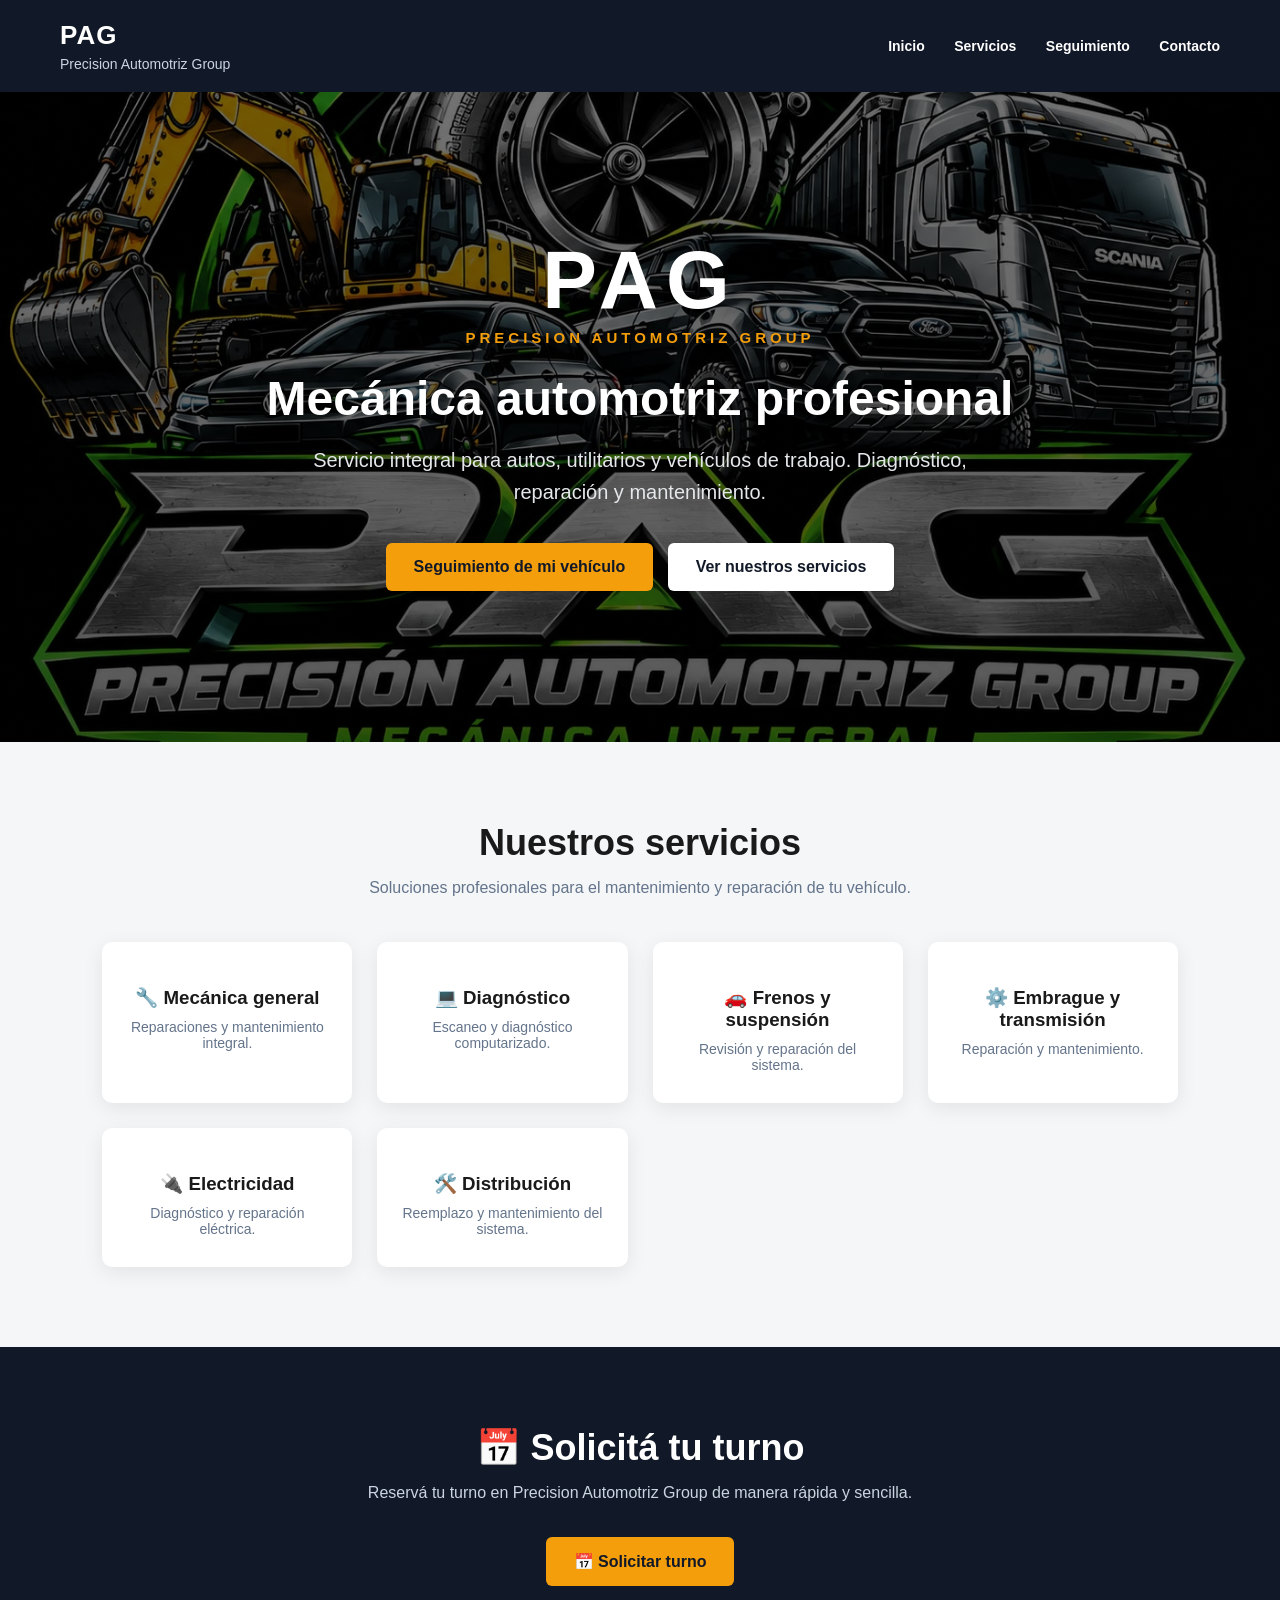
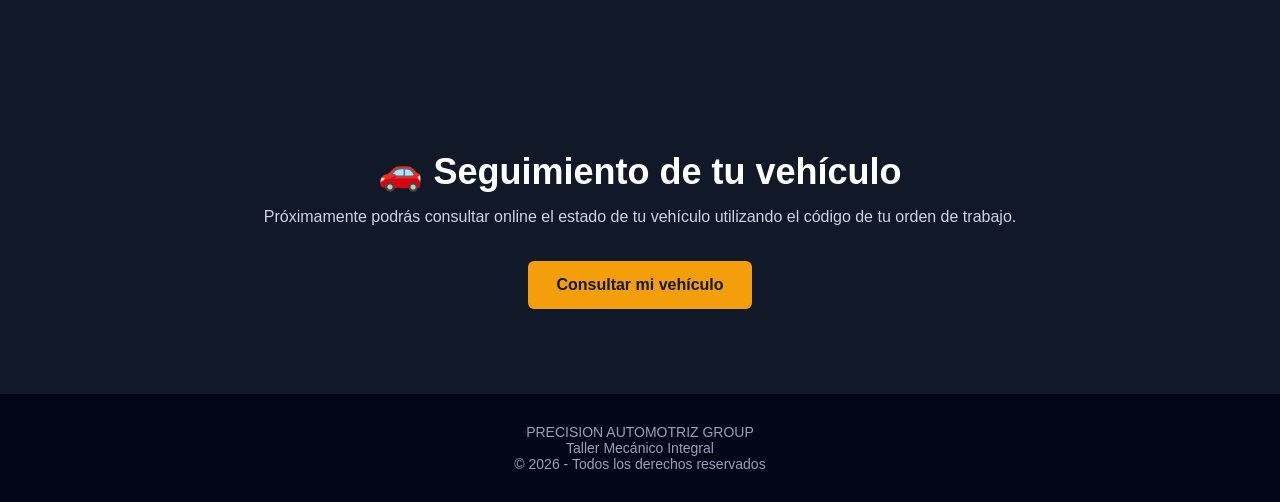
==== index.html @ 0e78e992 "Add files via upload" ====
<!DOCTYPE html>
<html lang="es">

<head>
    <meta charset="UTF-8">
    <meta name="viewport" content="width=device-width, initial-scale=1.0">

    <link rel="stylesheet" href="estilos.css">

    <title>Precision Automotriz Group</title>
</head>

<body>

    <header>

        <div class="logo">
            <h1>PAG</h1>
            <p>Precision Automotriz Group</p>
        </div>

        <nav>
            <a href="#inicio">Inicio</a>
            <a href="#servicios">Servicios</a>
            <a href="seguimiento">Seguimiento</a>
            <a href="#contacto">Contacto</a>
        </nav>

    </header>


    <section class="hero" id="inicio">

        <div class="hero-content">

    <div class="hero-brand">
        <span>PAG</span>
        <small>PRECISION AUTOMOTRIZ GROUP</small>
    </div>

    <h2>Mecánica automotriz profesional</h2>

    <p>
        Servicio integral para autos, utilitarios y vehículos de trabajo.
        Diagnóstico, reparación y mantenimiento.
    </p>

    <div class="hero-buttons">

    <a href="./seguimiento.html" class="btn btn-primary">
        Seguimiento de mi vehículo
    </a>

    <a href="#servicios" class="btn btn-secondary">
        Ver nuestros servicios
    </a>

</div>

</div>

    </section>


    <section class="services" id="servicios">

        <h2>Nuestros servicios</h2>

        <p class="services-description">
            Soluciones profesionales para el mantenimiento y reparación de tu vehículo.
        </p>

        <div class="services-grid">

            <div class="service-card">
                <h3>🔧 Mecánica general</h3>
                <p>Reparaciones y mantenimiento integral.</p>
            </div>

            <div class="service-card">
                <h3>💻 Diagnóstico</h3>
                <p>Escaneo y diagnóstico computarizado.</p>
            </div>

            <div class="service-card">
                <h3>🚗 Frenos y suspensión</h3>
                <p>Revisión y reparación del sistema.</p>
            </div>

            <div class="service-card">
                <h3>⚙️ Embrague y transmisión</h3>
                <p>Reparación y mantenimiento.</p>
            </div>

            <div class="service-card">
                <h3>🔌 Electricidad</h3>
                <p>Diagnóstico y reparación eléctrica.</p>
            </div>

            <div class="service-card">
                <h3>🛠️ Distribución</h3>
                <p>Reemplazo y mantenimiento del sistema.</p>
            </div>

        </div>

    </section>

<section class="tracking" id="turnos">

    <h2>📅 Solicitá tu turno</h2>

    <p>
        Reservá tu turno en Precision Automotriz Group
        de manera rápida y sencilla.
    </p>

    <a href="turnos.html" class="btn btn-primary">
        📅 Solicitar turno
    </a>

</section>
    <section class="tracking" id="seguimiento">

        <h2>🚗 Seguimiento de tu vehículo</h2>

        <p>
            Próximamente podrás consultar online el estado de tu vehículo
            utilizando el código de tu orden de trabajo.
        </p>

        <a href="#" class="btn btn-primary">
            Consultar mi vehículo
        </a>

    </section>


    <footer id="contacto">

        <p>PRECISION AUTOMOTRIZ GROUP</p>

        <p>Taller Mecánico Integral</p>

        <p>© 2026 - Todos los derechos reservados</p>

    </footer>

</body>

</html>
---- estilos.css ----
* {
    margin: 0;
    padding: 0;
    box-sizing: border-box;
}

body {
    font-family: Arial, Helvetica, sans-serif;
    background: #f4f6f8;
    color: #1a1a1a;
}

/* ENCABEZADO */

header {
    background: #111827;
    color: white;
    padding: 20px 60px;
    display: flex;
    justify-content: space-between;
    align-items: center;
}

.logo h1 {
    font-size: 26px;
    letter-spacing: 1px;
}

.logo p {
    color: #cbd5e1;
    margin-top: 5px;
    font-size: 14px;
}

nav a {
    color: white;
    text-decoration: none;
    margin-left: 25px;
    font-weight: bold;
    font-size: 14px;
}

nav a:hover {
    color: #f59e0b;
}

/* PORTADA */

.hero {
    min-height: 650px;

    background:
        linear-gradient(
            rgba(0, 0, 0, 0.55),
            rgba(0, 0, 0, 0.65)
        ),
        url("poster-pag.jpg");

    background-size: cover;
    background-position: center;
    background-repeat: no-repeat;

    display: flex;
    align-items: center;
    justify-content: center;

    text-align: center;
    color: white;

    padding: 60px 20px;
}

.hero-content {
    max-width: 850px;
}

.hero h2 {
    font-size: 52px;
    margin-bottom: 20px;
}

.hero p {
    font-size: 20px;
    margin-bottom: 35px;
    color: #e5e7eb;
}

/* BOTONES */

.btn {
    display: inline-block;
    padding: 15px 28px;
    margin: 5px;
    border-radius: 6px;
    text-decoration: none;
    font-weight: bold;
    transition: 0.3s;
}

.btn-primary {
    background: #f59e0b;
    color: #111827;
}

.btn-primary:hover {
    background: #d97706;
}

.btn-secondary {
    background: white;
    color: #111827;
}

.btn-secondary:hover {
    background: #e5e7eb;
}

/* SERVICIOS */

.services {
    padding: 80px 8%;
    text-align: center;
}

.services h2 {
    font-size: 36px;
    margin-bottom: 15px;
}

.services-description {
    color: #64748b;
    margin-bottom: 45px;
}

.services-grid {
    display: grid;
    grid-template-columns: repeat(auto-fit, minmax(220px, 1fr));
    gap: 25px;
}

.service-card {
    background: white;
    padding: 30px 20px;
    border-radius: 10px;
    box-shadow: 0 5px 20px rgba(0,0,0,0.08);
    transition: 0.3s;
}

.service-card:hover {
    transform: translateY(-5px);
}

.service-card h3 {
    margin: 15px 0 10px;
}

.service-card p {
    color: #64748b;
    font-size: 14px;
}

/* SEGUIMIENTO */

.tracking {
    background: #111827;
    color: white;
    padding: 80px 20px;
    text-align: center;
}

.tracking h2 {
    font-size: 36px;
    margin-bottom: 15px;
}

.tracking p {
    color: #cbd5e1;
    margin-bottom: 30px;
}

/* FOOTER */

footer {
    background: #020617;
    color: #94a3b8;
    text-align: center;
    padding: 30px 20px;
    font-size: 14px;
}

/* CELULAR */

@media (max-width: 768px) {

    header {
        padding: 20px;
        flex-direction: column;
        gap: 20px;
    }

    nav a {
        margin: 0 7px;
        font-size: 12px;
    }

    .hero h2 {
        font-size: 36px;
    }

    .hero p {
        font-size: 17px;
    }
}
/* MARCA PRINCIPAL */

.hero-brand {
    margin-bottom: 25px;
}

.hero-brand span {
    display: block;
    font-size: 82px;
    font-weight: 900;
    letter-spacing: 8px;
    line-height: 1;
}

.hero-brand small {
    display: block;
    margin-top: 8px;
    font-size: 15px;
    letter-spacing: 4px;
    color: #f59e0b;
    font-weight: bold;
}

/* BOTONES DE PORTADA */

.hero-buttons {
    margin-top: 30px;
}

/* TEXTO PRINCIPAL */

.hero h2 {
    font-size: 48px;
    font-weight: 800;
    margin-bottom: 18px;
}

.hero p {
    max-width: 700px;
    margin: 0 auto;
    line-height: 1.6;
}
/* PÁGINA DE SEGUIMIENTO */

.tracking-page {
    min-height: 650px;
    background: #f4f6f8;

    display: flex;
    align-items: center;
    justify-content: center;

    padding: 60px 20px;
}

.tracking-box {
    width: 100%;
    max-width: 550px;

    background: white;

    padding: 50px 40px;

    border-radius: 15px;

    text-align: center;

    box-shadow: 0 10px 35px rgba(0, 0, 0, 0.10);
}

.tracking-logo {
    font-size: 58px;
    font-weight: 900;
    letter-spacing: 7px;

    color: #111827;

    margin-bottom: 20px;
}

.tracking-box h2 {
    font-size: 32px;
    margin-bottom: 15px;
}

.tracking-box p {
    color: #64748b;
    line-height: 1.6;
    margin-bottom: 30px;
}

.tracking-box input {
    width: 100%;

    padding: 16px;

    border: 2px solid #e2e8f0;

    border-radius: 7px;

    font-size: 16px;

    text-align: center;

    outline: none;

    margin-bottom: 15px;
}

.tracking-box input:focus {
    border-color: #f59e0b;
}

.tracking-box .btn {
    border: none;
    cursor: pointer;
    width: 100%;
}

.volver {
    display: block;

    margin-top: 25px;

    color: #64748b;

    text-decoration: none;

    font-size: 14px;
}

.volver:hover {
    color: #f59e0b;
}
/* RESULTADO DEL SEGUIMIENTO */

#resultado {
    margin-top: 30px;
    text-align: left;
}

.resultado {
    background: #f8fafc;
    border: 1px solid #e2e8f0;
    border-radius: 12px;
    padding: 25px;
    box-shadow: 0 5px 18px rgba(0, 0, 0, 0.06);
}

.resultado h3 {
    font-size: 22px;
    color: #111827;
    margin-bottom: 20px;
    text-align: center;
}

.resultado p {
    color: #334155;
    margin: 12px 0;
    padding-bottom: 10px;
    border-bottom: 1px solid #e2e8f0;
}

.resultado p:last-child {
    border-bottom: none;
}

.resultado strong {
    color: #111827;
}

/* ESTADO DEL VEHÍCULO */

.resultado p:nth-child(4) {
    color: #15803d;
    font-weight: bold;
}

/* ORDEN NO ENCONTRADA */

.resultado.error {
    text-align: center;
    border: 1px solid #fecaca;
    background: #fef2f2;
}

.resultado.error h3 {
    color: #b91c1c;
}

.resultado.error p {
    color: #991b1b;
}
/* ==========================================
   ESTADO DEL VEHÍCULO
   ========================================== */

.estado-vehiculo {
    display: inline-block;
    padding: 8px 16px;
    margin-left: 8px;
    border-radius: 20px;
    background: #111827 !important;
    color: white !important;
    font-weight: bold !important;
    font-size: 14px !important;
    line-height: 1.2;
}
/* CABECERA DE LA ORDEN */

.ficha-cabecera {
    background: #111827;
    color: white;

    padding: 15px 20px;

    margin: 20px 0 25px;

    border-radius: 8px;

    display: flex;
    justify-content: space-between;
    align-items: center;
}

.ficha-cabecera span {
    font-size: 12px;
    letter-spacing: 1px;
    color: #cbd5e1;
    font-weight: bold;
}

.ficha-cabecera strong {
    font-size: 20px;
    color: #f59e0b;
}
/* TITULOS DE SECCIONES */

.titulo-seccion {

    margin-top: 25px;
    margin-bottom: 15px;

    padding-bottom: 8px;

    border-bottom: 2px solid #f59e0b;

    font-size: 18px;

    color: #111827;

    font-weight: 800;
}
/* FOTOS DEL VEHÍCULO */

.foto-vehiculo {
    display: block;

    width: 100%;
    max-width: 450px;

    height: 280px;

    object-fit: cover;

    margin: 20px auto;

    border-radius: 12px;

    border: 1px solid #e2e8f0;

    box-shadow: 0 5px 18px rgba(0, 0, 0, 0.10);
}
/* ==========================================
   PANEL ADMINISTRATIVO
   ========================================== */

.admin-page {
    min-height: 650px;
    background: #f4f6f8;
    padding: 60px 20px;
}

.admin-box {
    width: 100%;
    max-width: 850px;
    margin: auto;
    background: white;
    padding: 45px;
    border-radius: 15px;
    box-shadow: 0 10px 35px rgba(0, 0, 0, 0.10);
}

.admin-logo {
    font-size: 55px;
    font-weight: 900;
    letter-spacing: 7px;
    color: #111827;
    text-align: center;
    margin-bottom: 15px;
}

.admin-box h2 {
    text-align: center;
    font-size: 30px;
    margin-bottom: 10px;
    color: #111827;
}

.admin-description {
    text-align: center;
    color: #64748b;
    margin-bottom: 35px;
}

#formNuevaOrden {
    display: grid;
    grid-template-columns: 1fr 1fr;
    gap: 18px;
}

#formNuevaOrden input,
#formNuevaOrden select,
#formNuevaOrden textarea {
    width: 100%;
    padding: 14px;
    border: 1px solid #cbd5e1;
    border-radius: 7px;
    font-family: Arial, Helvetica, sans-serif;
    font-size: 15px;
    outline: none;
}

#formNuevaOrden input:focus,
#formNuevaOrden select:focus,
#formNuevaOrden textarea:focus {
    border-color: #f59e0b;
}

#formNuevaOrden textarea {
    resize: vertical;
}

#formNuevaOrden textarea,
#formNuevaOrden button {
    grid-column: 1 / -1;
}

.admin-button {
    width: 100%;
    padding: 15px;
    margin-top: 10px;
    border: none;
    border-radius: 7px;
    background: #111827;
    color: white;
    font-size: 15px;
    font-weight: bold;
    cursor: pointer;
    transition: 0.3s;
}

.admin-button:hover {
    background: #f59e0b;
    color: #111827;
}

@media (max-width: 700px) {

    .admin-box {
        padding: 25px;
    }

    #formNuevaOrden {
        grid-template-columns: 1fr;
    }

}
/* ==========================================
   PROGRESO DEL VEHÍCULO
   ========================================== */

.progreso-vehiculo {
    display: flex;
    align-items: flex-start;
    justify-content: center;
    gap: 8px;
    margin: 30px 0;
    padding: 20px 10px;
}

.paso {
    display: flex;
    flex-direction: column;
    align-items: center;
    min-width: 70px;
    color: #94a3b8;
}

.paso span {
    width: 38px;
    height: 38px;
    border-radius: 50%;
    background: #e2e8f0;
    color: #64748b;
    display: flex;
    align-items: center;
    justify-content: center;
    font-weight: bold;
}

.paso small {
    margin-top: 8px;
    font-size: 11px;
    text-align: center;
}

.paso.activo span {
    background: #f59e0b;
    color: #111827;
}

.paso.activo small {
    color: #111827;
    font-weight: bold;
}

.linea {
    width: 45px;
    height: 3px;
    background: #e2e8f0;
    margin-top: 18px;
}

.paso.activo + .linea {
    background: #f59e0b;
}

@media (max-width: 600px) {

    .progreso-vehiculo {
        gap: 2px;
    }

    .linea {
        width: 15px;
    }

    .paso {
        min-width: 50px;
    }

    .paso span {
        width: 32px;
        height: 32px;
    }

    .paso small {
        font-size: 9px;
    }
}
/* ==========================================
   LISTADO DE ÓRDENES
   ========================================== */

.orden-admin {
    background: #ffffff;
    border: 1px solid #e2e8f0;
    border-radius: 12px;
    padding: 20px;
    margin: 15px 0;
    box-shadow: 0 4px 12px rgba(0, 0, 0, 0.06);
}

.orden-admin h3 {
    margin-top: 0;
    color: #111827;
    font-size: 20px;
}

.orden-admin p {
    margin: 8px 0;
    color: #475569;
}

.orden-admin strong {
    color: #111827;
}

.orden-admin .admin-button {
    margin-top: 12px;
}
/* ==========================================
   ESTADOS DE LAS ÓRDENES
   ========================================== */

.estado-orden {
    display: inline-block;
    padding: 6px 12px;
    border-radius: 20px;
    font-size: 12px;
    font-weight: bold;
    margin-top: 4px;
}

.estado-recepcion {
    background: #fef3c7;
    color: #92400e;
}

.estado-diagnostico {
    background: #dbeafe;
    color: #1e40af;
}

.estado-reparacion {
    background: #e0e7ff;
    color: #3730a3;
}

.estado-repuestos {
    background: #ffedd5;
    color: #9a3412;
}

.estado-listo {
    background: #dcfce7;
    color: #166534;
}

.estado-entregado {
    background: #e5e7eb;
    color: #374151;
}
/* ==========================================
   ESTADOS DE LOS TURNOS
   ========================================== */

.estado-turno {
    display: inline-block;
    padding: 6px 12px;
    border-radius: 20px;
    font-size: 12px;
    font-weight: bold;
}

.estado-pendiente {
    background: #fef3c7;
    color: #92400e;
}

.estado-confirmado {
    background: #dcfce7;
    color: #166534;
}

.estado-cancelado {
    background: #fee2e2;
    color: #991b1b;
}
.estado-atendido {
    background: #dbeafe;
    color: #1e40af;
}
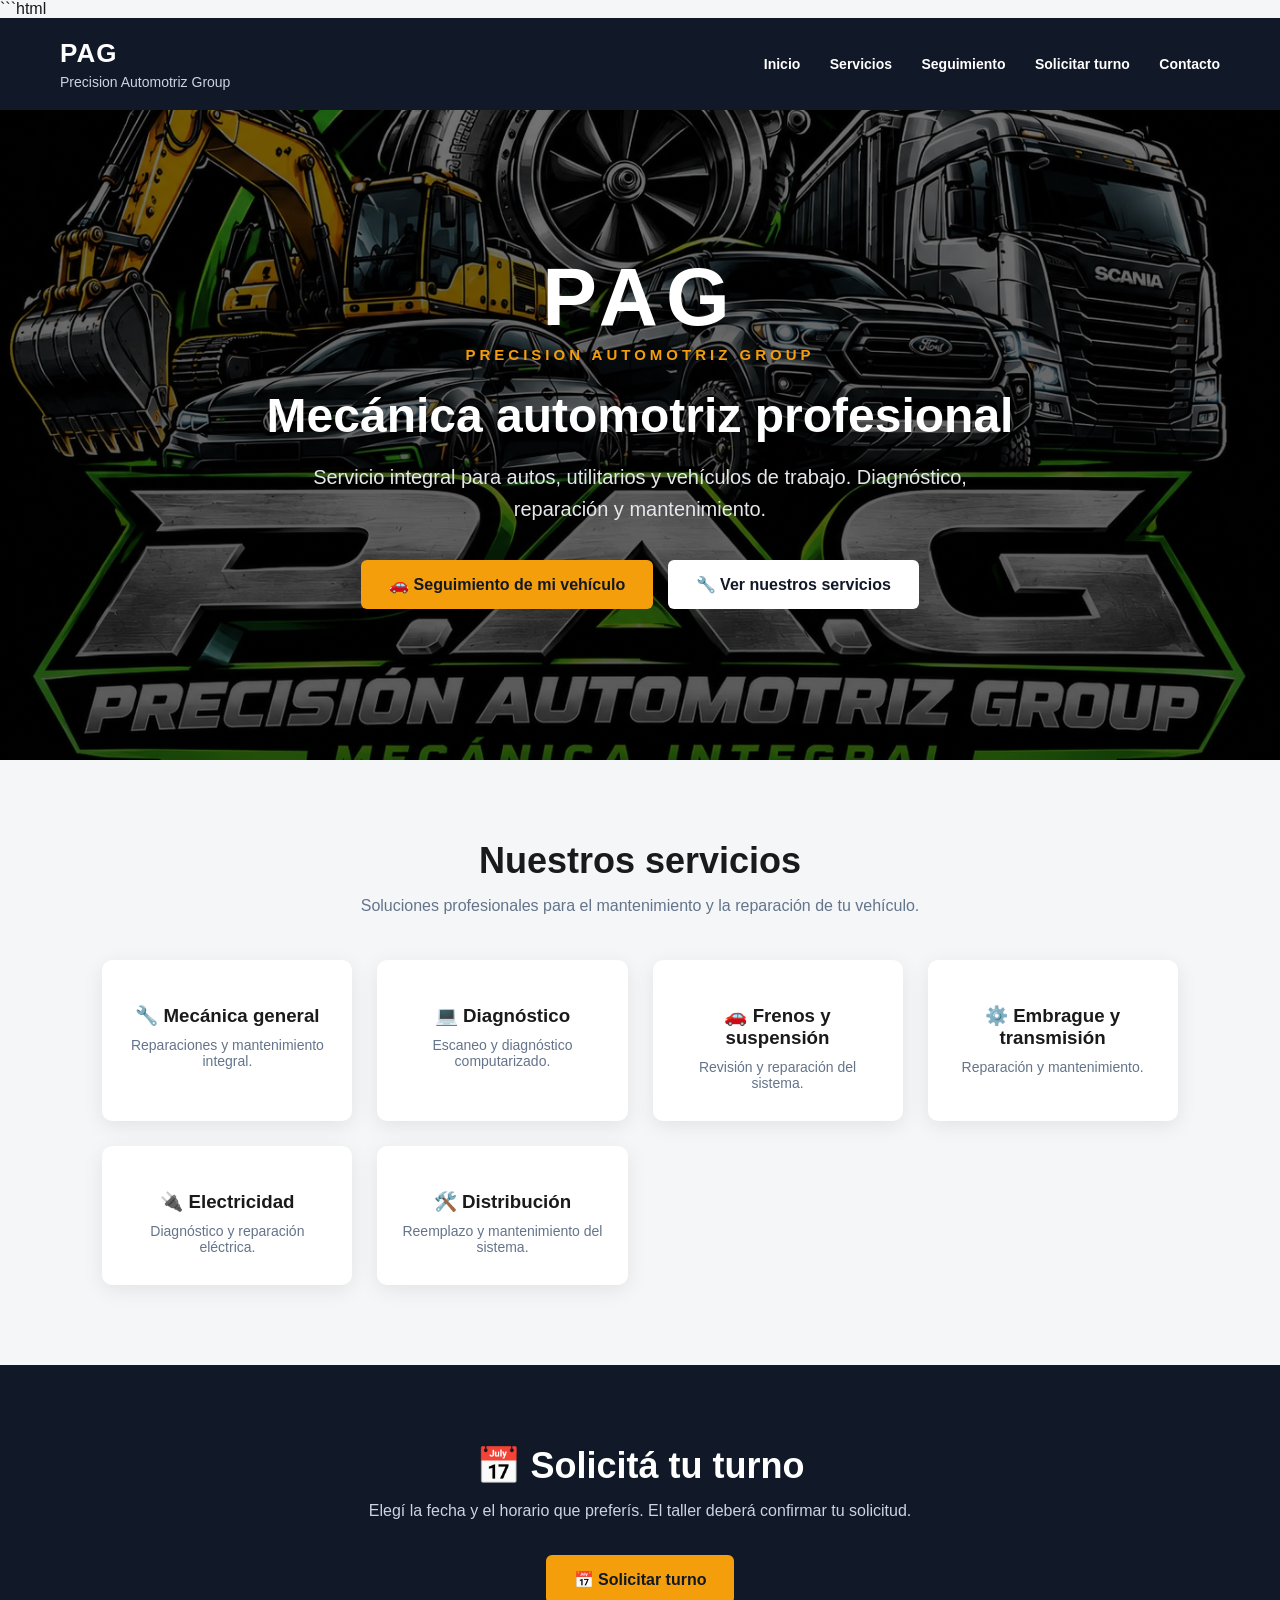
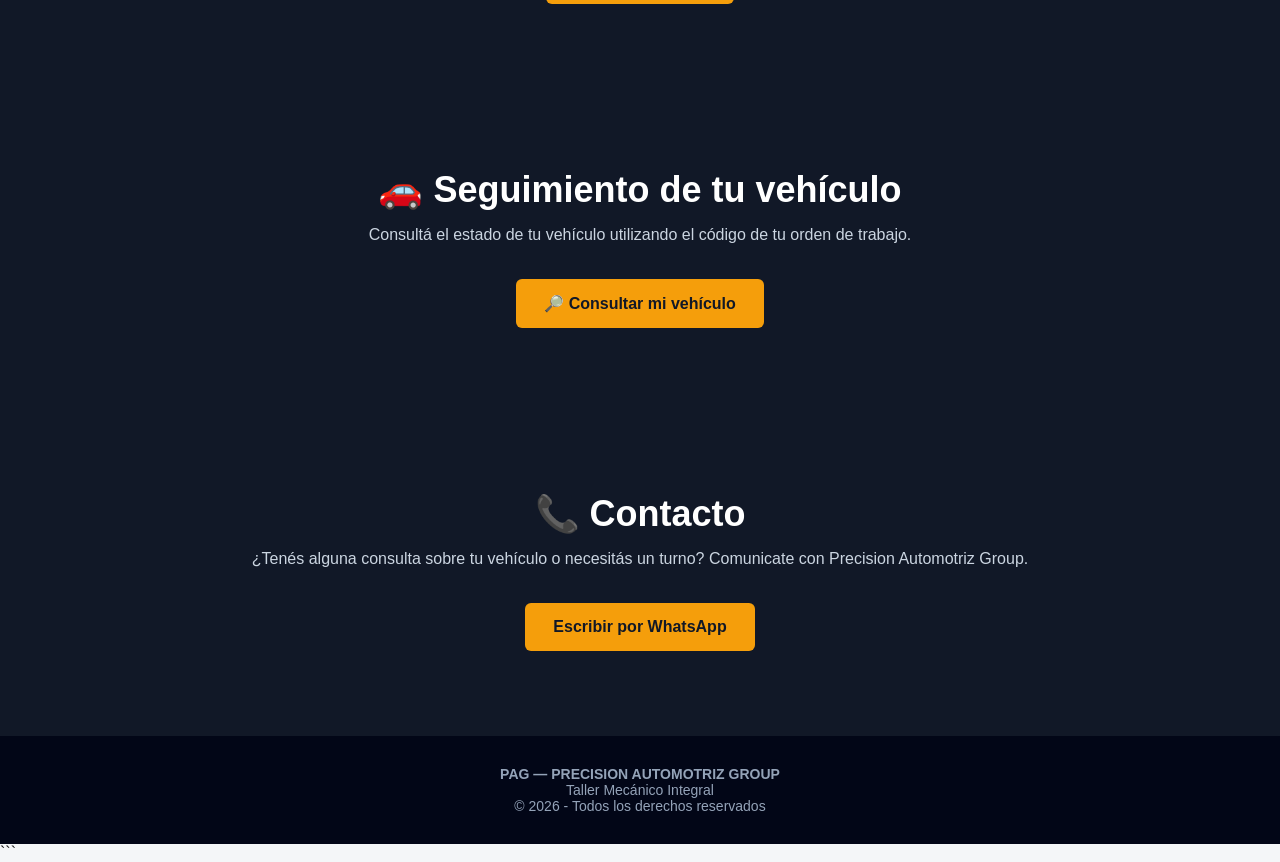
==== commit 21b8ffee: "Update index.html" ====
--- a/index.html
+++ b/index.html
@@ -1,151 +1,159 @@
+```html
 <!DOCTYPE html>
 <html lang="es">
 
 <head>
     <meta charset="UTF-8">
     <meta name="viewport" content="width=device-width, initial-scale=1.0">
+    <meta name="theme-color" content="#111827">
+    <meta name="description" content="Precision Automotriz Group. Taller mecánico integral para autos, utilitarios y vehículos de trabajo. Solicitá tu turno y consultá el seguimiento de tu vehículo.">
 
+    <link rel="icon" href="https://cdnjs.cloudflare.com/ajax/libs/twemoji/14.0.2/72x72/1f527.png" type="image/png">
     <link rel="stylesheet" href="estilos.css">
 
-    <title>Precision Automotriz Group</title>
+    <title>Precision Automotriz Group | Taller Mecánico Integral</title>
 </head>
 
 <body>
 
     <header>
-
         <div class="logo">
             <h1>PAG</h1>
             <p>Precision Automotriz Group</p>
         </div>
 
-        <nav>
+        <nav aria-label="Navegación principal">
             <a href="#inicio">Inicio</a>
             <a href="#servicios">Servicios</a>
-            <a href="seguimiento">Seguimiento</a>
+            <a href="seguimiento.html">Seguimiento</a>
+            <a href="turnos.html">Solicitar turno</a>
             <a href="#contacto">Contacto</a>
         </nav>
-
     </header>
 
+    <main>
 
-    <section class="hero" id="inicio">
+        <section class="hero" id="inicio">
+            <div class="hero-content">
 
-        <div class="hero-content">
+                <div class="hero-brand">
+                    <span>PAG</span>
+                    <small>PRECISION AUTOMOTRIZ GROUP</small>
+                </div>
 
-    <div class="hero-brand">
-        <span>PAG</span>
-        <small>PRECISION AUTOMOTRIZ GROUP</small>
-    </div>
+                <h2>Mecánica automotriz profesional</h2>
 
-    <h2>Mecánica automotriz profesional</h2>
+                <p>
+                    Servicio integral para autos, utilitarios y vehículos de trabajo.
+                    Diagnóstico, reparación y mantenimiento.
+                </p>
 
-    <p>
-        Servicio integral para autos, utilitarios y vehículos de trabajo.
-        Diagnóstico, reparación y mantenimiento.
-    </p>
+                <div class="hero-buttons">
+                    <a href="seguimiento.html" class="btn btn-primary">
+                        🚗 Seguimiento de mi vehículo
+                    </a>
 
-    <div class="hero-buttons">
+                    <a href="#servicios" class="btn btn-secondary">
+                        🔧 Ver nuestros servicios
+                    </a>
+                </div>
 
-    <a href="./seguimiento.html" class="btn btn-primary">
-        Seguimiento de mi vehículo
-    </a>
+            </div>
+        </section>
 
-    <a href="#servicios" class="btn btn-secondary">
-        Ver nuestros servicios
-    </a>
+        <section class="services" id="servicios">
+            <h2>Nuestros servicios</h2>
 
-</div>
+            <p class="services-description">
+                Soluciones profesionales para el mantenimiento y la reparación de tu vehículo.
+            </p>
 
-</div>
+            <div class="services-grid">
 
-    </section>
+                <div class="service-card">
+                    <h3>🔧 Mecánica general</h3>
+                    <p>Reparaciones y mantenimiento integral.</p>
+                </div>
 
+                <div class="service-card">
+                    <h3>💻 Diagnóstico</h3>
+                    <p>Escaneo y diagnóstico computarizado.</p>
+                </div>
 
-    <section class="services" id="servicios">
+                <div class="service-card">
+                    <h3>🚗 Frenos y suspensión</h3>
+                    <p>Revisión y reparación del sistema.</p>
+                </div>
 
-        <h2>Nuestros servicios</h2>
+                <div class="service-card">
+                    <h3>⚙️ Embrague y transmisión</h3>
+                    <p>Reparación y mantenimiento.</p>
+                </div>
 
-        <p class="services-description">
-            Soluciones profesionales para el mantenimiento y reparación de tu vehículo.
-        </p>
+                <div class="service-card">
+                    <h3>🔌 Electricidad</h3>
+                    <p>Diagnóstico y reparación eléctrica.</p>
+                </div>
 
-        <div class="services-grid">
+                <div class="service-card">
+                    <h3>🛠️ Distribución</h3>
+                    <p>Reemplazo y mantenimiento del sistema.</p>
+                </div>
 
-            <div class="service-card">
-                <h3>🔧 Mecánica general</h3>
-                <p>Reparaciones y mantenimiento integral.</p>
             </div>
+        </section>
 
-            <div class="service-card">
-                <h3>💻 Diagnóstico</h3>
-                <p>Escaneo y diagnóstico computarizado.</p>
-            </div>
+        <section class="tracking" id="turnos">
+            <h2>📅 Solicitá tu turno</h2>
 
-            <div class="service-card">
-                <h3>🚗 Frenos y suspensión</h3>
-                <p>Revisión y reparación del sistema.</p>
-            </div>
+            <p>
+                Elegí la fecha y el horario que preferís.
+                El taller deberá confirmar tu solicitud.
+            </p>
 
-            <div class="service-card">
-                <h3>⚙️ Embrague y transmisión</h3>
-                <p>Reparación y mantenimiento.</p>
-            </div>
+            <a href="turnos.html" class="btn btn-primary">
+                📅 Solicitar turno
+            </a>
+        </section>
 
-            <div class="service-card">
-                <h3>🔌 Electricidad</h3>
-                <p>Diagnóstico y reparación eléctrica.</p>
-            </div>
+        <section class="tracking" id="seguimiento">
+            <h2>🚗 Seguimiento de tu vehículo</h2>
 
-            <div class="service-card">
-                <h3>🛠️ Distribución</h3>
-                <p>Reemplazo y mantenimiento del sistema.</p>
-            </div>
+            <p>
+                Consultá el estado de tu vehículo utilizando
+                el código de tu orden de trabajo.
+            </p>
 
-        </div>
+            <a href="seguimiento.html" class="btn btn-primary">
+                🔎 Consultar mi vehículo
+            </a>
+        </section>
 
-    </section>
+        <section class="tracking" id="contacto">
+            <h2>📞 Contacto</h2>
 
-<section class="tracking" id="turnos">
+            <p>
+                ¿Tenés alguna consulta sobre tu vehículo o necesitás un turno?
+                Comunicate con Precision Automotriz Group.
+            </p>
 
-    <h2>📅 Solicitá tu turno</h2>
+            <a
+                href="https://wa.me/5491140915051"
+                class="btn btn-primary"
+                target="_blank"
+                rel="noopener noreferrer">
+                Escribir por WhatsApp
+            </a>
+        </section>
 
-    <p>
-        Reservá tu turno en Precision Automotriz Group
-        de manera rápida y sencilla.
-    </p>
+    </main>
 
-    <a href="turnos.html" class="btn btn-primary">
-        📅 Solicitar turno
-    </a>
-
-</section>
-    <section class="tracking" id="seguimiento">
-
-        <h2>🚗 Seguimiento de tu vehículo</h2>
-
-        <p>
-            Próximamente podrás consultar online el estado de tu vehículo
-            utilizando el código de tu orden de trabajo.
-        </p>
-
-        <a href="#" class="btn btn-primary">
-            Consultar mi vehículo
-        </a>
-
-    </section>
-
-
-    <footer id="contacto">
-
-        <p>PRECISION AUTOMOTRIZ GROUP</p>
-
+    <footer>
+        <p><strong>PAG — PRECISION AUTOMOTRIZ GROUP</strong></p>
         <p>Taller Mecánico Integral</p>
-
         <p>© 2026 - Todos los derechos reservados</p>
-
     </footer>
 
 </body>
-
-</html>+</html>
+```
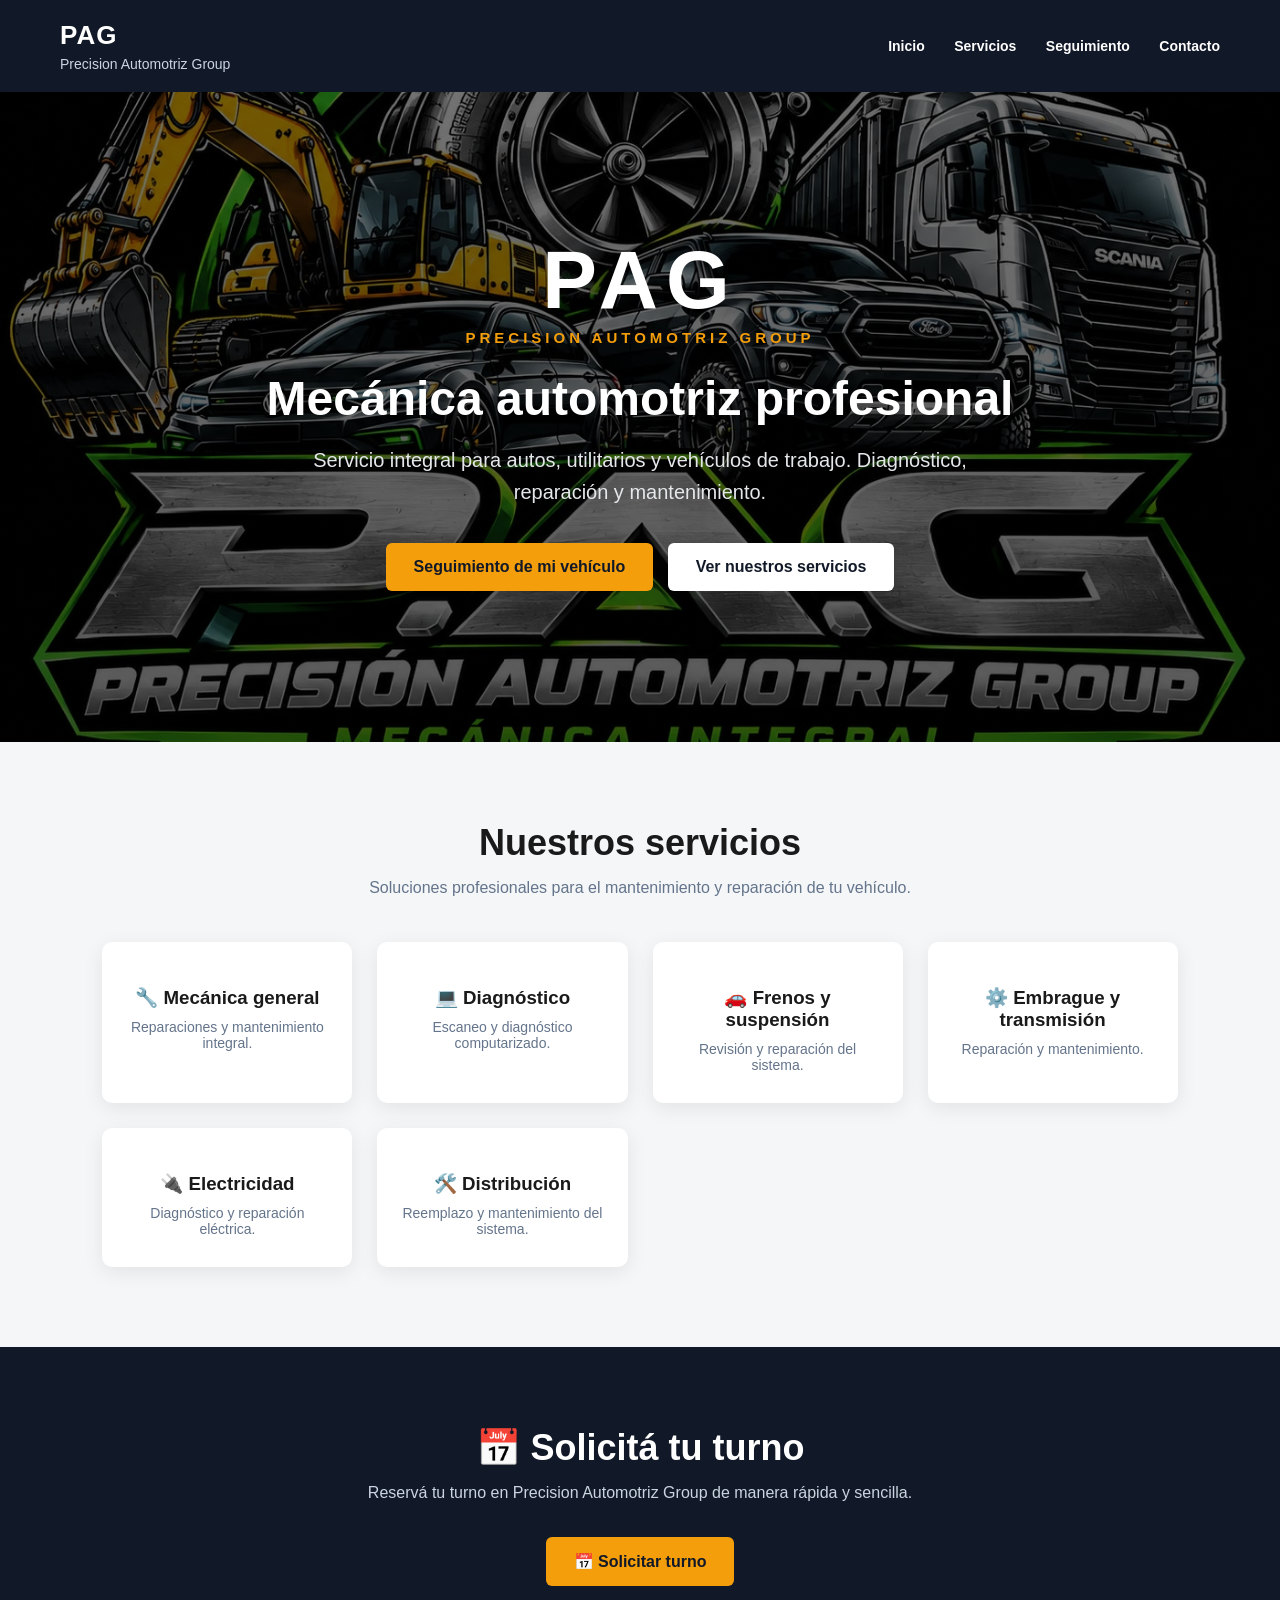
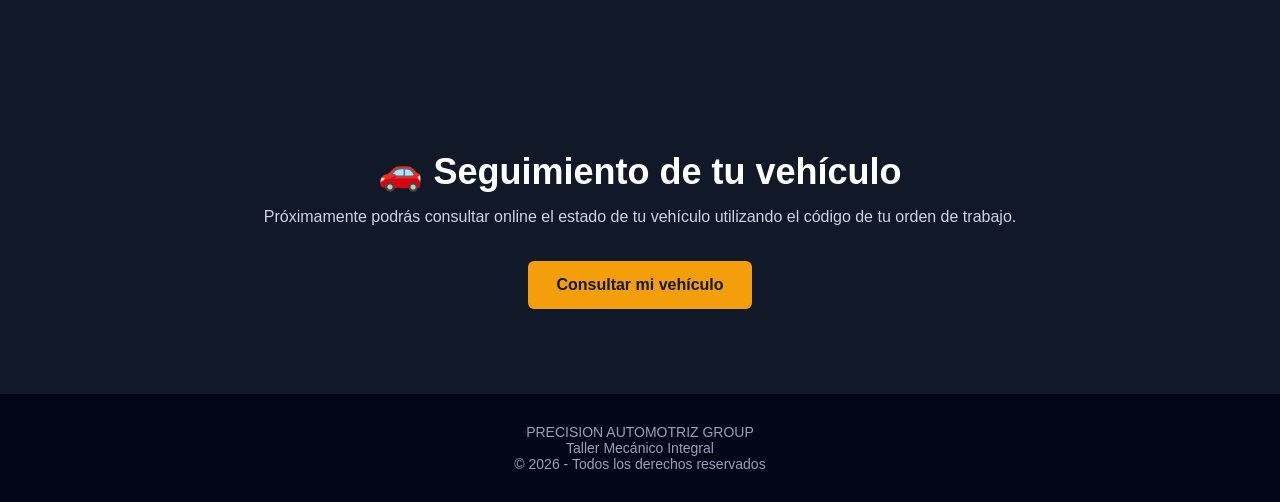
==== commit b477efd4: "Update index.html" ====
--- a/index.html
+++ b/index.html
@@ -1,159 +1,153 @@
-```html
 <!DOCTYPE html>
 <html lang="es">
 
 <head>
+<link rel="icon" href="https://cdnjs.cloudflare.com/ajax/libs/twemoji/14.0.2/72x72/1f527.png" type="image/png">
+
     <meta charset="UTF-8">
     <meta name="viewport" content="width=device-width, initial-scale=1.0">
-    <meta name="theme-color" content="#111827">
-    <meta name="description" content="Precision Automotriz Group. Taller mecánico integral para autos, utilitarios y vehículos de trabajo. Solicitá tu turno y consultá el seguimiento de tu vehículo.">
 
-    <link rel="icon" href="https://cdnjs.cloudflare.com/ajax/libs/twemoji/14.0.2/72x72/1f527.png" type="image/png">
     <link rel="stylesheet" href="estilos.css">
 
-    <title>Precision Automotriz Group | Taller Mecánico Integral</title>
+    <title>Precision Automotriz Group</title>
 </head>
 
 <body>
 
     <header>
+
         <div class="logo">
             <h1>PAG</h1>
             <p>Precision Automotriz Group</p>
         </div>
 
-        <nav aria-label="Navegación principal">
+        <nav>
             <a href="#inicio">Inicio</a>
             <a href="#servicios">Servicios</a>
-            <a href="seguimiento.html">Seguimiento</a>
-            <a href="turnos.html">Solicitar turno</a>
+            <a href="seguimiento">Seguimiento</a>
             <a href="#contacto">Contacto</a>
         </nav>
+
     </header>
 
-    <main>
 
-        <section class="hero" id="inicio">
-            <div class="hero-content">
+    <section class="hero" id="inicio">
 
-                <div class="hero-brand">
-                    <span>PAG</span>
-                    <small>PRECISION AUTOMOTRIZ GROUP</small>
-                </div>
+        <div class="hero-content">
 
-                <h2>Mecánica automotriz profesional</h2>
+    <div class="hero-brand">
+        <span>PAG</span>
+        <small>PRECISION AUTOMOTRIZ GROUP</small>
+    </div>
 
-                <p>
-                    Servicio integral para autos, utilitarios y vehículos de trabajo.
-                    Diagnóstico, reparación y mantenimiento.
-                </p>
+    <h2>Mecánica automotriz profesional</h2>
 
-                <div class="hero-buttons">
-                    <a href="seguimiento.html" class="btn btn-primary">
-                        🚗 Seguimiento de mi vehículo
-                    </a>
+    <p>
+        Servicio integral para autos, utilitarios y vehículos de trabajo.
+        Diagnóstico, reparación y mantenimiento.
+    </p>
 
-                    <a href="#servicios" class="btn btn-secondary">
-                        🔧 Ver nuestros servicios
-                    </a>
-                </div>
+    <div class="hero-buttons">
 
+    <a href="./seguimiento.html" class="btn btn-primary">
+        Seguimiento de mi vehículo
+    </a>
+
+    <a href="#servicios" class="btn btn-secondary">
+        Ver nuestros servicios
+    </a>
+
+</div>
+
+</div>
+
+    </section>
+
+
+    <section class="services" id="servicios">
+
+        <h2>Nuestros servicios</h2>
+
+        <p class="services-description">
+            Soluciones profesionales para el mantenimiento y reparación de tu vehículo.
+        </p>
+
+        <div class="services-grid">
+
+            <div class="service-card">
+                <h3>🔧 Mecánica general</h3>
+                <p>Reparaciones y mantenimiento integral.</p>
             </div>
-        </section>
 
-        <section class="services" id="servicios">
-            <h2>Nuestros servicios</h2>
+            <div class="service-card">
+                <h3>💻 Diagnóstico</h3>
+                <p>Escaneo y diagnóstico computarizado.</p>
+            </div>
 
-            <p class="services-description">
-                Soluciones profesionales para el mantenimiento y la reparación de tu vehículo.
-            </p>
+            <div class="service-card">
+                <h3>🚗 Frenos y suspensión</h3>
+                <p>Revisión y reparación del sistema.</p>
+            </div>
 
-            <div class="services-grid">
+            <div class="service-card">
+                <h3>⚙️ Embrague y transmisión</h3>
+                <p>Reparación y mantenimiento.</p>
+            </div>
 
-                <div class="service-card">
-                    <h3>🔧 Mecánica general</h3>
-                    <p>Reparaciones y mantenimiento integral.</p>
-                </div>
+            <div class="service-card">
+                <h3>🔌 Electricidad</h3>
+                <p>Diagnóstico y reparación eléctrica.</p>
+            </div>
 
-                <div class="service-card">
-                    <h3>💻 Diagnóstico</h3>
-                    <p>Escaneo y diagnóstico computarizado.</p>
-                </div>
+            <div class="service-card">
+                <h3>🛠️ Distribución</h3>
+                <p>Reemplazo y mantenimiento del sistema.</p>
+            </div>
 
-                <div class="service-card">
-                    <h3>🚗 Frenos y suspensión</h3>
-                    <p>Revisión y reparación del sistema.</p>
-                </div>
+        </div>
 
-                <div class="service-card">
-                    <h3>⚙️ Embrague y transmisión</h3>
-                    <p>Reparación y mantenimiento.</p>
-                </div>
+    </section>
 
-                <div class="service-card">
-                    <h3>🔌 Electricidad</h3>
-                    <p>Diagnóstico y reparación eléctrica.</p>
-                </div>
+<section class="tracking" id="turnos">
 
-                <div class="service-card">
-                    <h3>🛠️ Distribución</h3>
-                    <p>Reemplazo y mantenimiento del sistema.</p>
-                </div>
+    <h2>📅 Solicitá tu turno</h2>
 
-            </div>
-        </section>
+    <p>
+        Reservá tu turno en Precision Automotriz Group
+        de manera rápida y sencilla.
+    </p>
 
-        <section class="tracking" id="turnos">
-            <h2>📅 Solicitá tu turno</h2>
+    <a href="turnos.html" class="btn btn-primary">
+        📅 Solicitar turno
+    </a>
 
-            <p>
-                Elegí la fecha y el horario que preferís.
-                El taller deberá confirmar tu solicitud.
-            </p>
+</section>
+    <section class="tracking" id="seguimiento">
 
-            <a href="turnos.html" class="btn btn-primary">
-                📅 Solicitar turno
-            </a>
-        </section>
+        <h2>🚗 Seguimiento de tu vehículo</h2>
 
-        <section class="tracking" id="seguimiento">
-            <h2>🚗 Seguimiento de tu vehículo</h2>
+        <p>
+            Próximamente podrás consultar online el estado de tu vehículo
+            utilizando el código de tu orden de trabajo.
+        </p>
 
-            <p>
-                Consultá el estado de tu vehículo utilizando
-                el código de tu orden de trabajo.
-            </p>
+        <a href="#" class="btn btn-primary">
+            Consultar mi vehículo
+        </a>
 
-            <a href="seguimiento.html" class="btn btn-primary">
-                🔎 Consultar mi vehículo
-            </a>
-        </section>
+    </section>
 
-        <section class="tracking" id="contacto">
-            <h2>📞 Contacto</h2>
 
-            <p>
-                ¿Tenés alguna consulta sobre tu vehículo o necesitás un turno?
-                Comunicate con Precision Automotriz Group.
-            </p>
+    <footer id="contacto">
 
-            <a
-                href="https://wa.me/5491140915051"
-                class="btn btn-primary"
-                target="_blank"
-                rel="noopener noreferrer">
-                Escribir por WhatsApp
-            </a>
-        </section>
+        <p>PRECISION AUTOMOTRIZ GROUP</p>
 
-    </main>
+        <p>Taller Mecánico Integral</p>
 
-    <footer>
-        <p><strong>PAG — PRECISION AUTOMOTRIZ GROUP</strong></p>
-        <p>Taller Mecánico Integral</p>
         <p>© 2026 - Todos los derechos reservados</p>
+
     </footer>
 
 </body>
+
 </html>
-```
--- a/estilos.css
+++ b/estilos.css
@@ -774,4 +774,91 @@
 .estado-atendido {
     background: #dbeafe;
     color: #1e40af;
-}+}
+
+/* =====================================
+   ADAPTACIÓN PARA CELULARES
+   PRECISION AUTOMOTRIZ GROUP
+===================================== */
+
+@media screen and (max-width: 768px) {
+
+    * {
+        box-sizing: border-box;
+    }
+
+    body {
+        width: 100%;
+        margin: 0;
+        overflow-x: hidden;
+    }
+
+    img {
+        max-width: 100%;
+        height: auto;
+    }
+
+    header {
+        padding: 15px;
+    }
+
+    main {
+        width: 100%;
+        padding: 15px;
+    }
+
+    section {
+        width: 100%;
+        max-width: 100%;
+    }
+
+    button,
+    input,
+    select,
+    textarea {
+        max-width: 100%;
+        font-size: 16px;
+    }
+
+    button {
+        min-height: 44px;
+        padding: 10px 15px;
+    }
+
+    input,
+    select,
+    textarea {
+        width: 100%;
+        padding: 12px;
+    }
+
+    .contenedor,
+    .container {
+        width: 100%;
+        max-width: 100%;
+        padding: 10px;
+    }
+
+    .servicios,
+    .tarjetas,
+    .cards {
+        display: grid;
+        grid-template-columns: 1fr;
+        gap: 15px;
+    }
+
+    h1 {
+        font-size: 28px;
+        line-height: 1.2;
+    }
+
+    h2 {
+        font-size: 23px;
+    }
+
+    p {
+        line-height: 1.5;
+        overflow-wrap: anywhere;
+    }
+
+}
